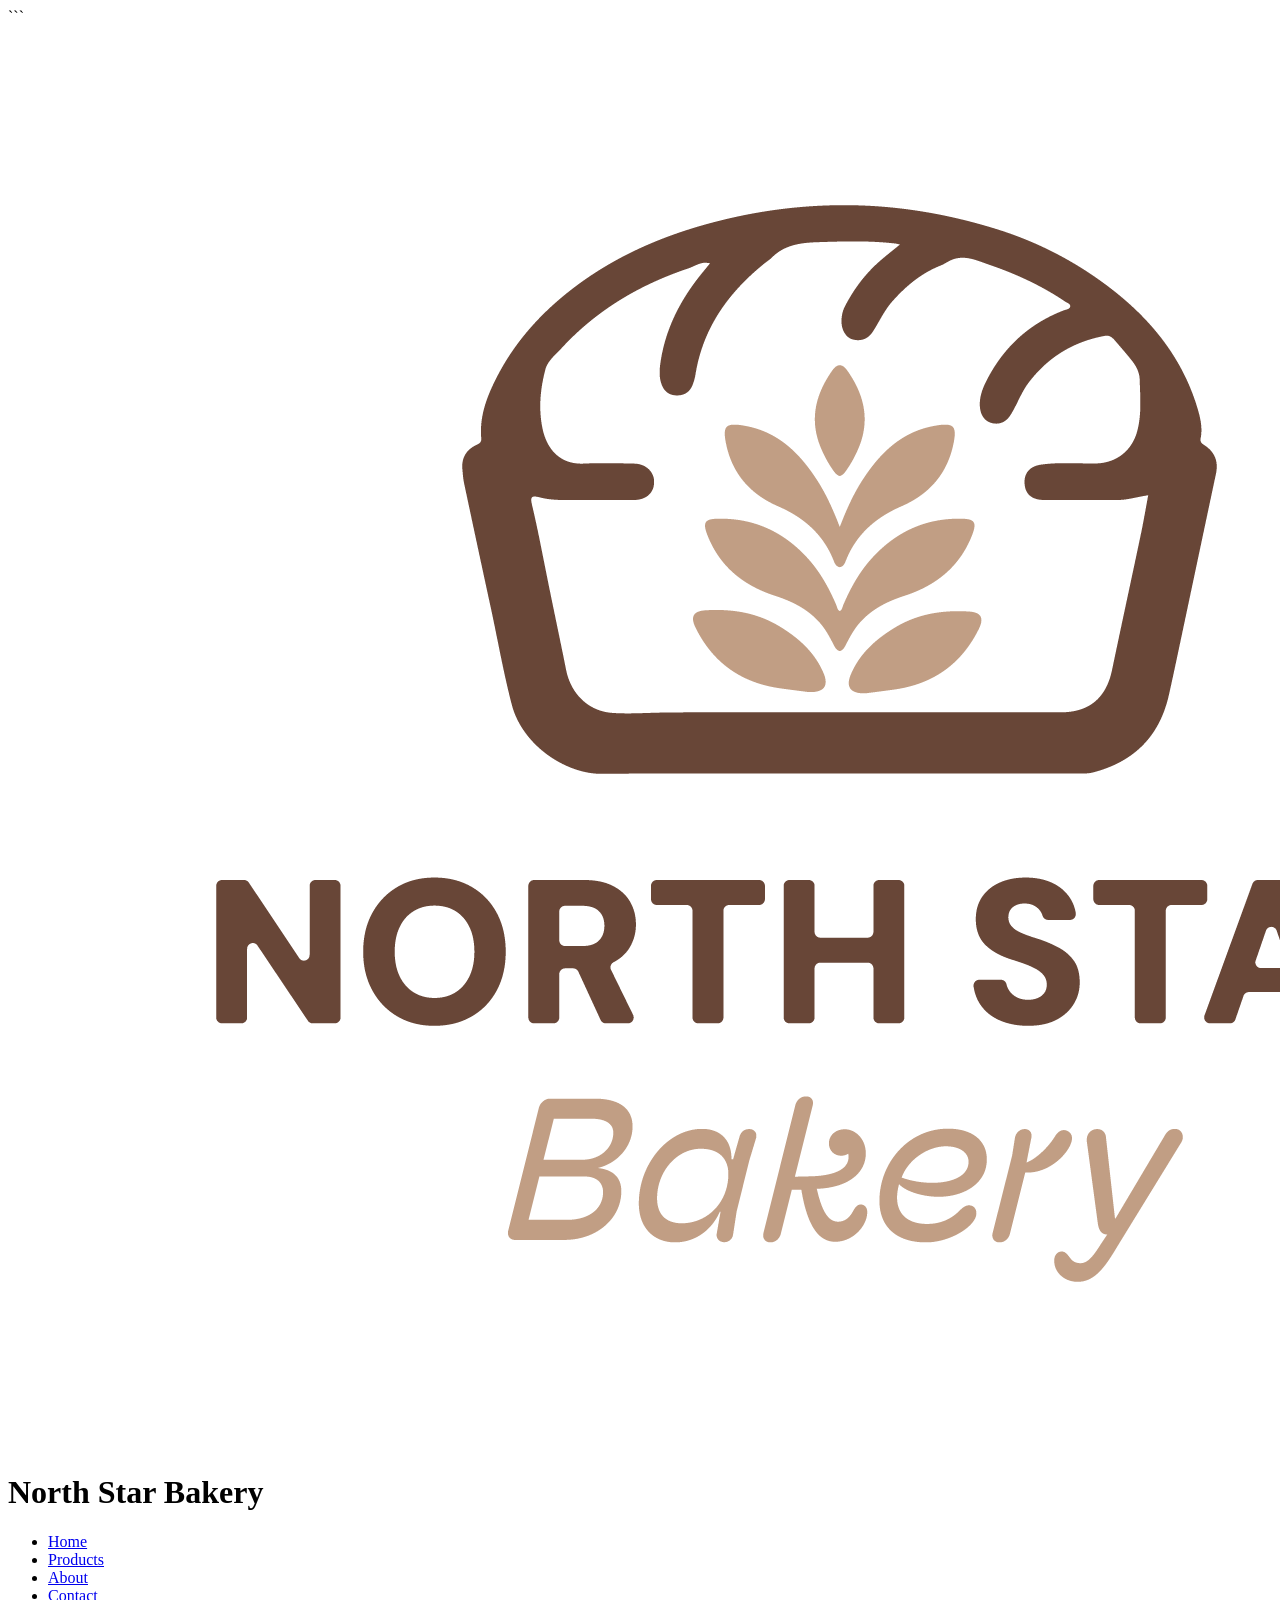
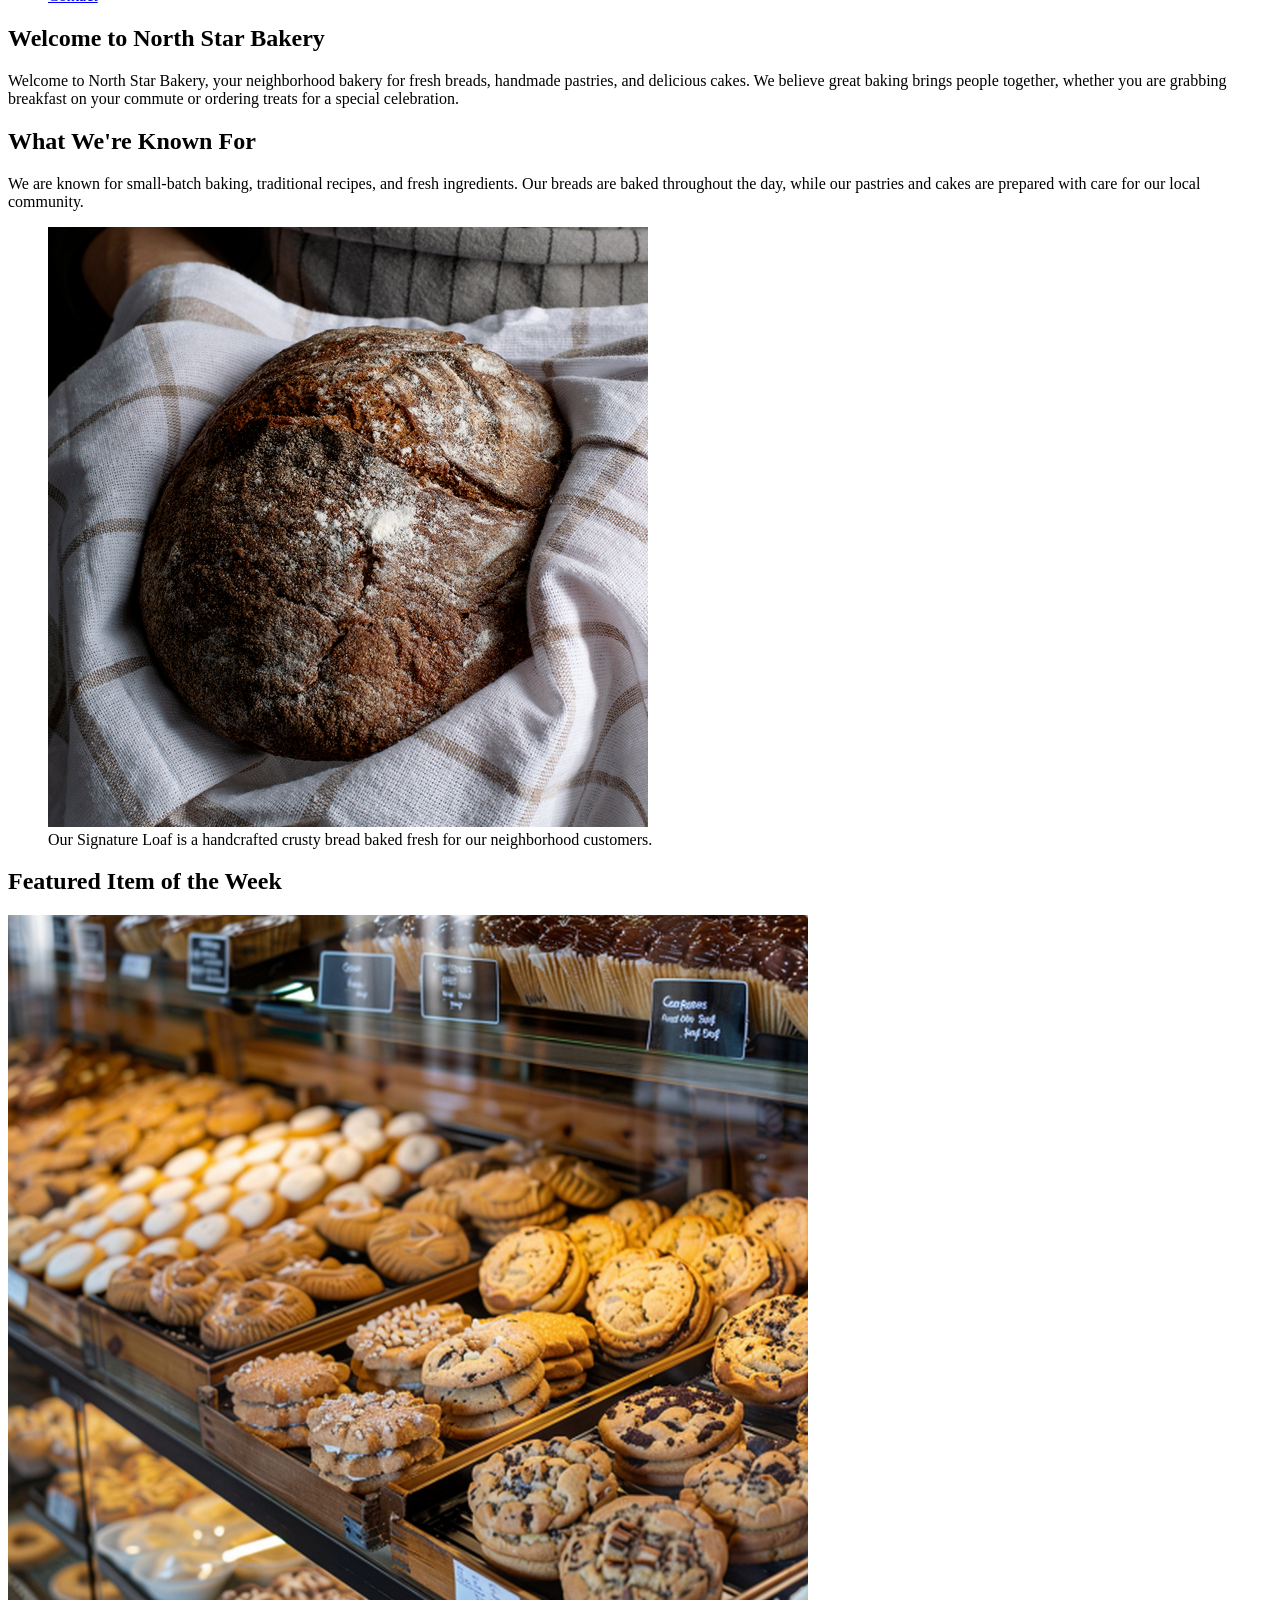
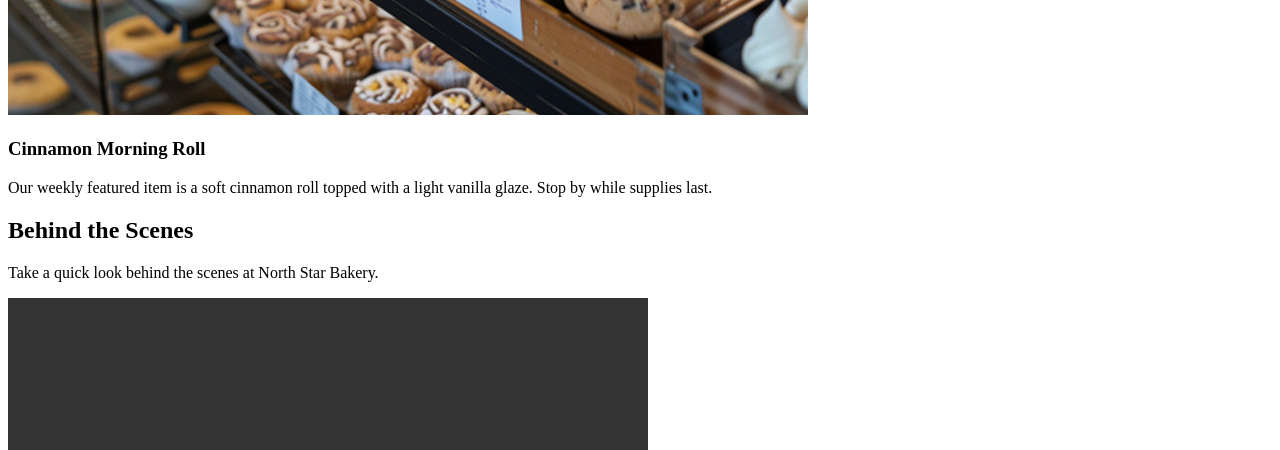
==== north-star-bakery0.1/index.html @ 6df9c908 "fixed code/updated images." ====
<!DOCTYPE html>

<html lang="en">
<head>
    <meta charset="UTF-8">
    <meta name="viewport" content="width=device-width, initial-scale=1.0">
    <title>North Star Bakery | Home</title>
</head>

<body>

```
<header>
    <img src="media/bakery-logo_c.png" alt="North Star Bakery storefront and logo">
    <h1>North Star Bakery</h1>

    <nav aria-label="Main navigation">
        <ul>
            <li><a href="index.html">Home</a></li>
            <li><a href="products.html">Products</a></li>
            <li><a href="about.html">About</a></li>
            <li><a href="contact.html">Contact</a></li>
        </ul>
    </nav>
</header>

<main>

    <section>
        <h2>Welcome to North Star Bakery</h2>
        <p>
            Welcome to North Star Bakery, your neighborhood bakery for
            fresh breads, handmade pastries, and delicious cakes. We
            believe great baking brings people together, whether you are
            grabbing breakfast on your commute or ordering treats for
            a special celebration.
        </p>
    </section>

    <section>
        <h2>What We're Known For</h2>
        <p>
            We are known for small-batch baking, traditional recipes,
            and fresh ingredients. Our breads are baked throughout the
            day, while our pastries and cakes are prepared with care
            for our local community.
        </p>

        <figure>
            <img src="media/bakery-signature-loaf_c.png"
                 alt="Freshly baked North Star Bakery Signature Loaf"
                 width="600">
            <figcaption>
                Our Signature Loaf is a handcrafted crusty bread baked
                fresh for our neighborhood customers.
            </figcaption>
        </figure>
    </section>

    <section>
        <h2>Featured Item of the Week</h2>

        <picture>
            <source media="(max-width: 600px)"
                        srcset="media/bakery-feature-small_c.png">
                    <img src="media/bakery-feature-large_c.png"
                 alt="Featured freshly baked pastry from North Star Bakery"
                 width="800">
        </picture>

        <h3>Cinnamon Morning Roll</h3>
        <p>
            Our weekly featured item is a soft cinnamon roll topped
            with a light vanilla glaze. Stop by while supplies last.
        </p>
    </section>

    <section>
        <h2>Behind the Scenes</h2>
        <p>
            Take a quick look behind the scenes at North Star Bakery.
        </p>

        <video controls width="640">
            <source src="media/bakery-behind-scenes_c.mp4" type="video/mp4">
            Your browser does not support HTML video. Please visit
            North Star Bakery in person for a warm welcome.
        </video>
    </section>

    <section>
        <h2>Visit Us</h2>
        <p>
            <strong>Hours:</strong> Monday-Saturday, 7:00 AM-5:00 PM
        </p>
        <p>
            <strong>Location:</strong> 123 Main Street, Yourtown, USA
        </p>
        <p>
            Have a question or need a special order?
            <a href="contact.html">Contact us</a>.
        </p>
    </section>

</main>

<footer>
    <p>&copy; 2026 North Star Bakery. All rights reserved.</p>
</footer>
```

</body>
</html>
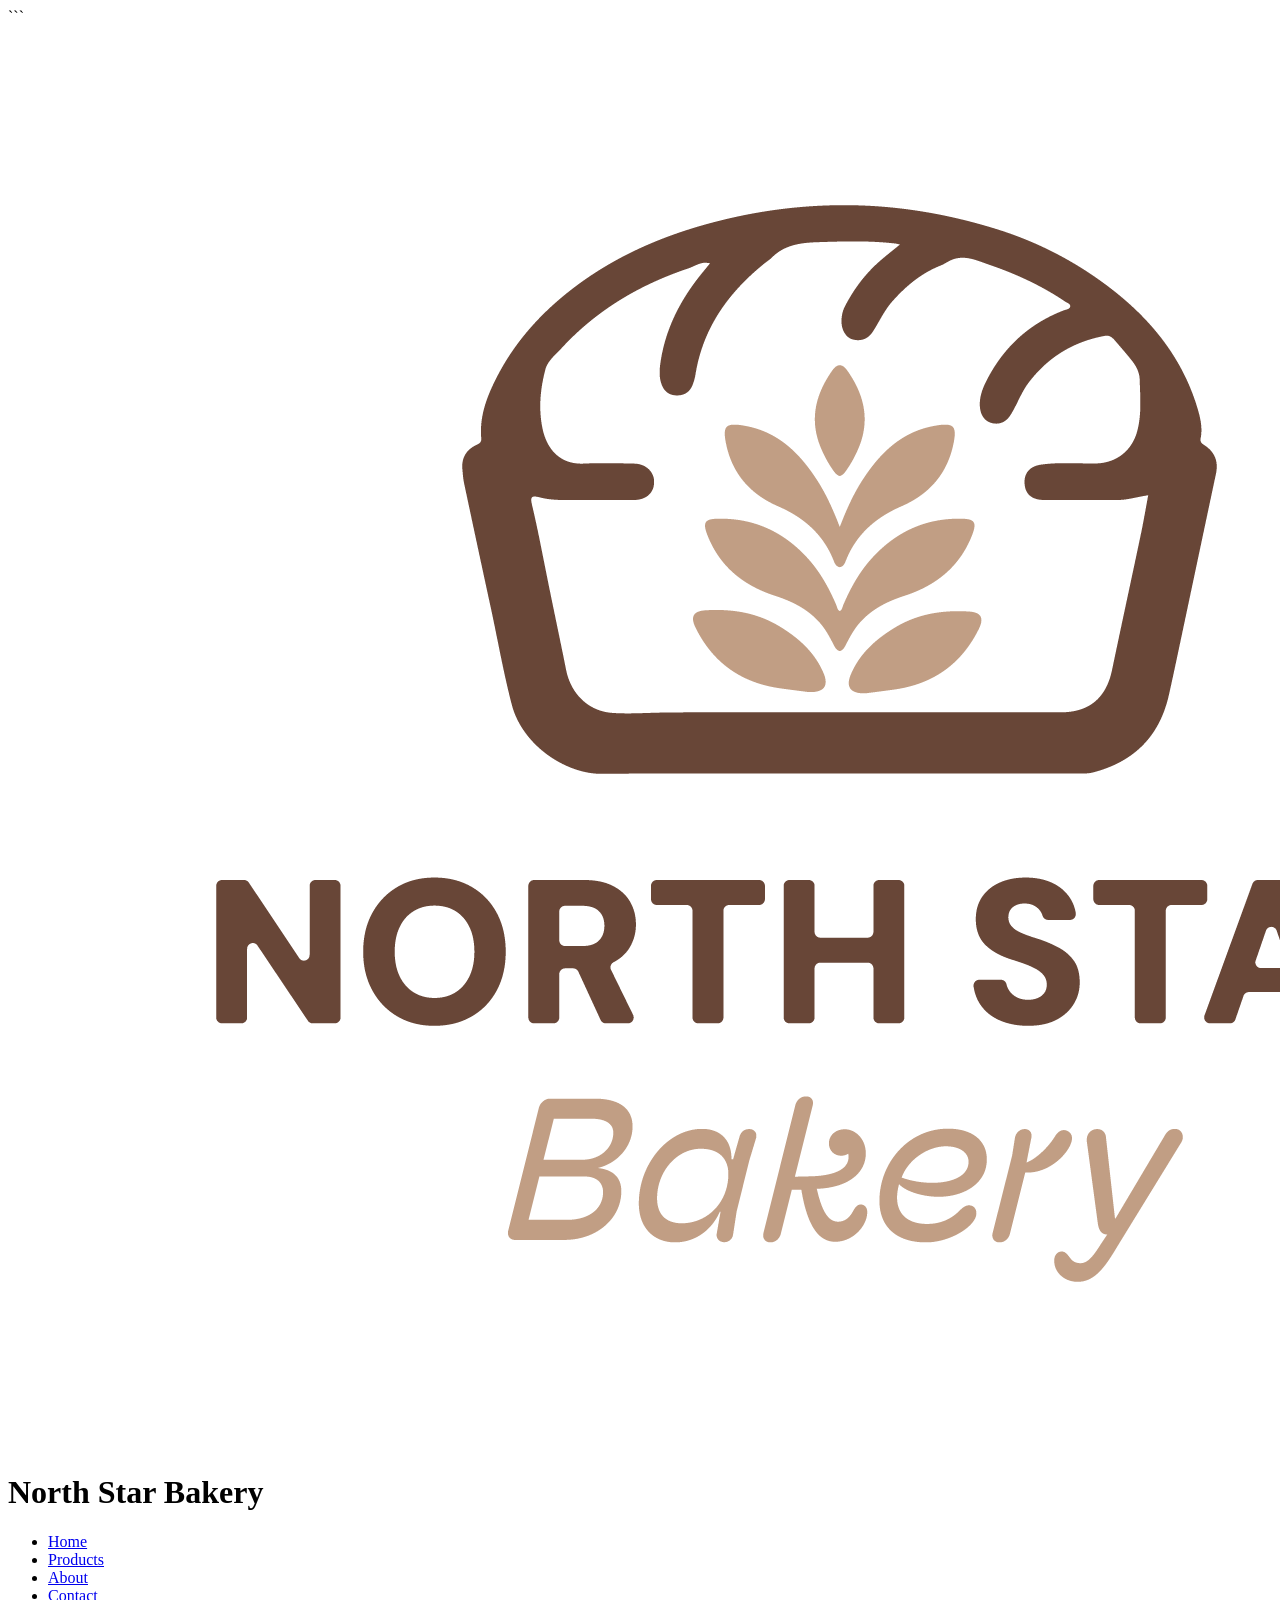
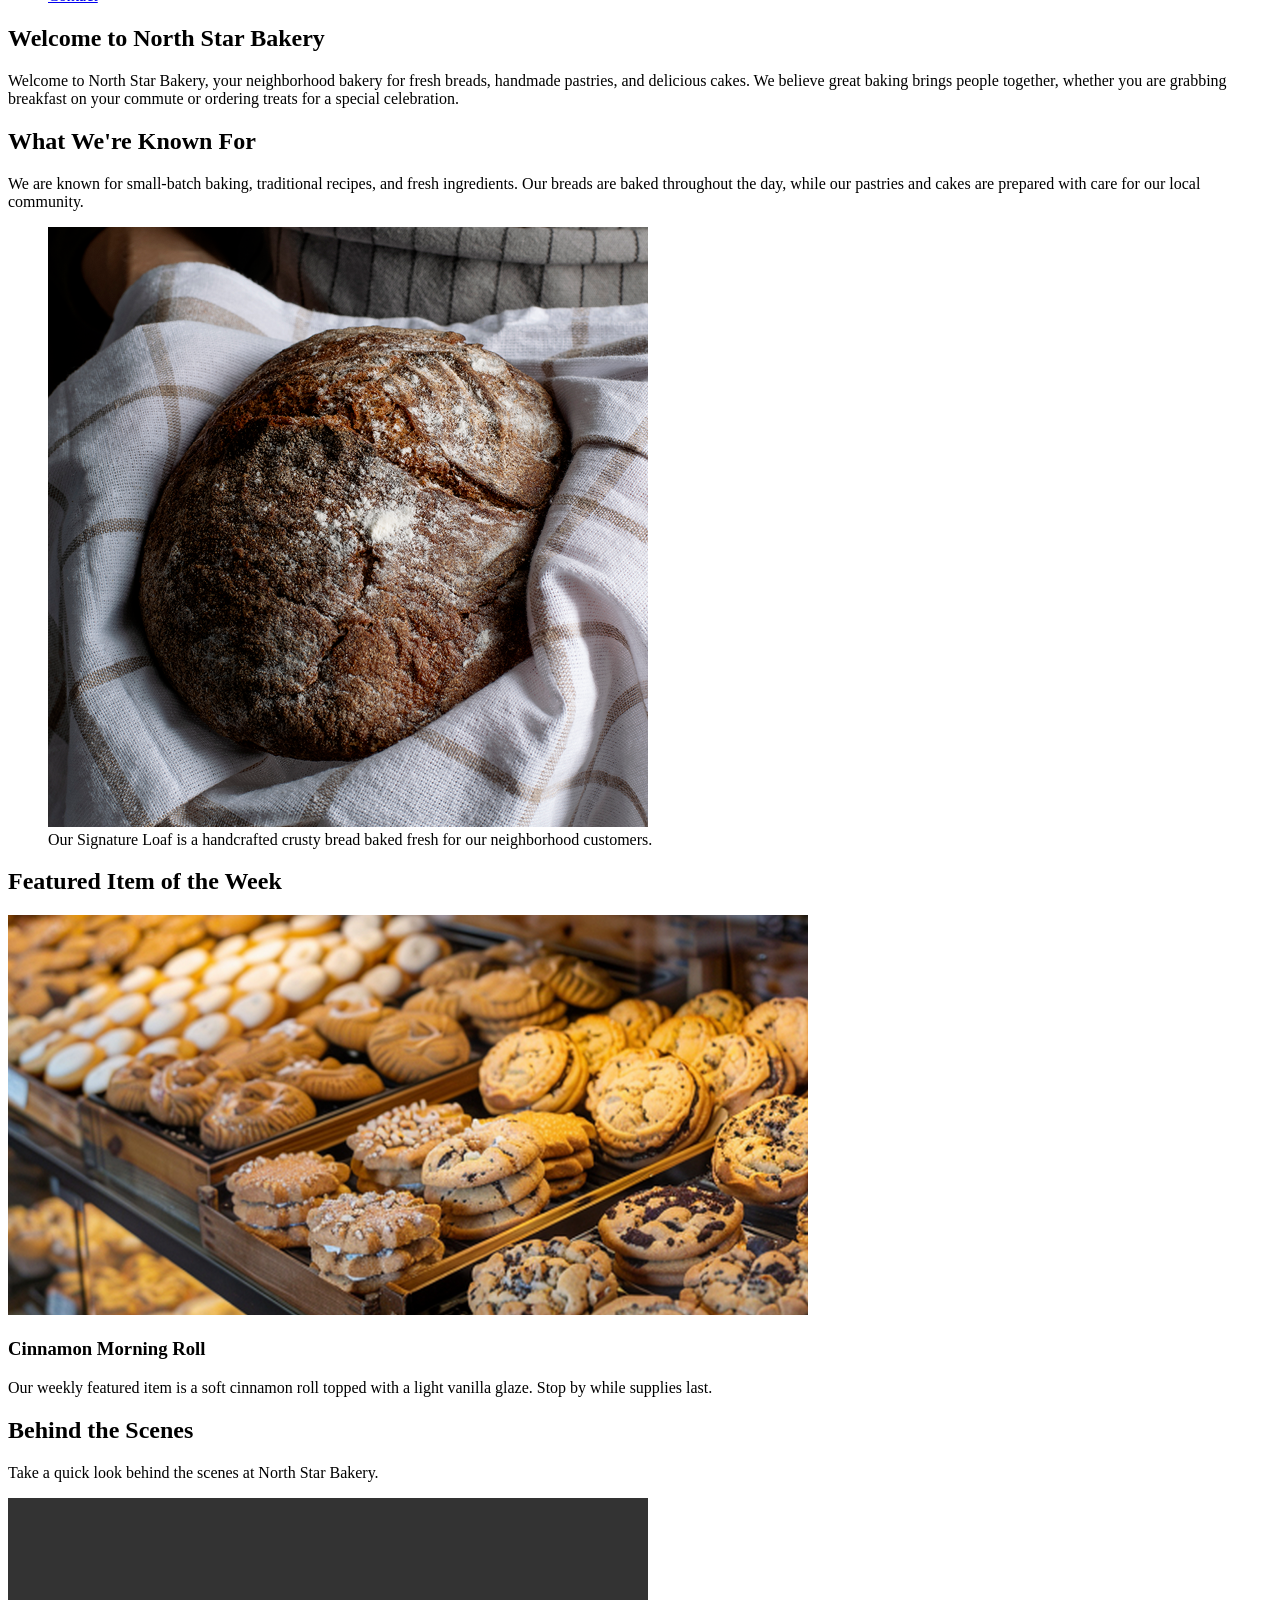
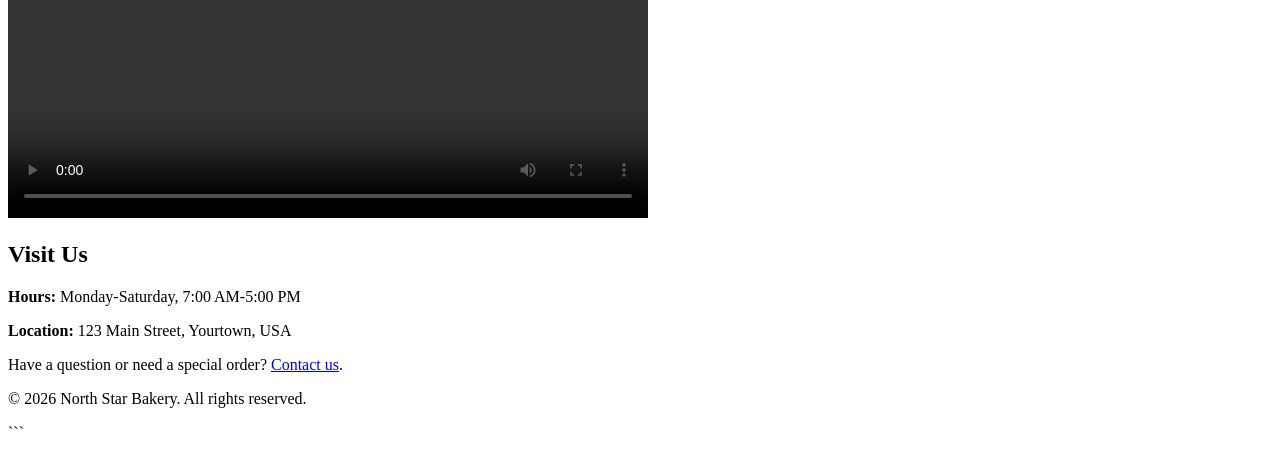
==== commit 56e09aae: "First Commit" ====
--- a/north-star-bakery0.1/index.html
+++ b/north-star-bakery0.1/index.html
@@ -110,4 +110,4 @@
 ```
 
 </body>
-</html>
+</html>
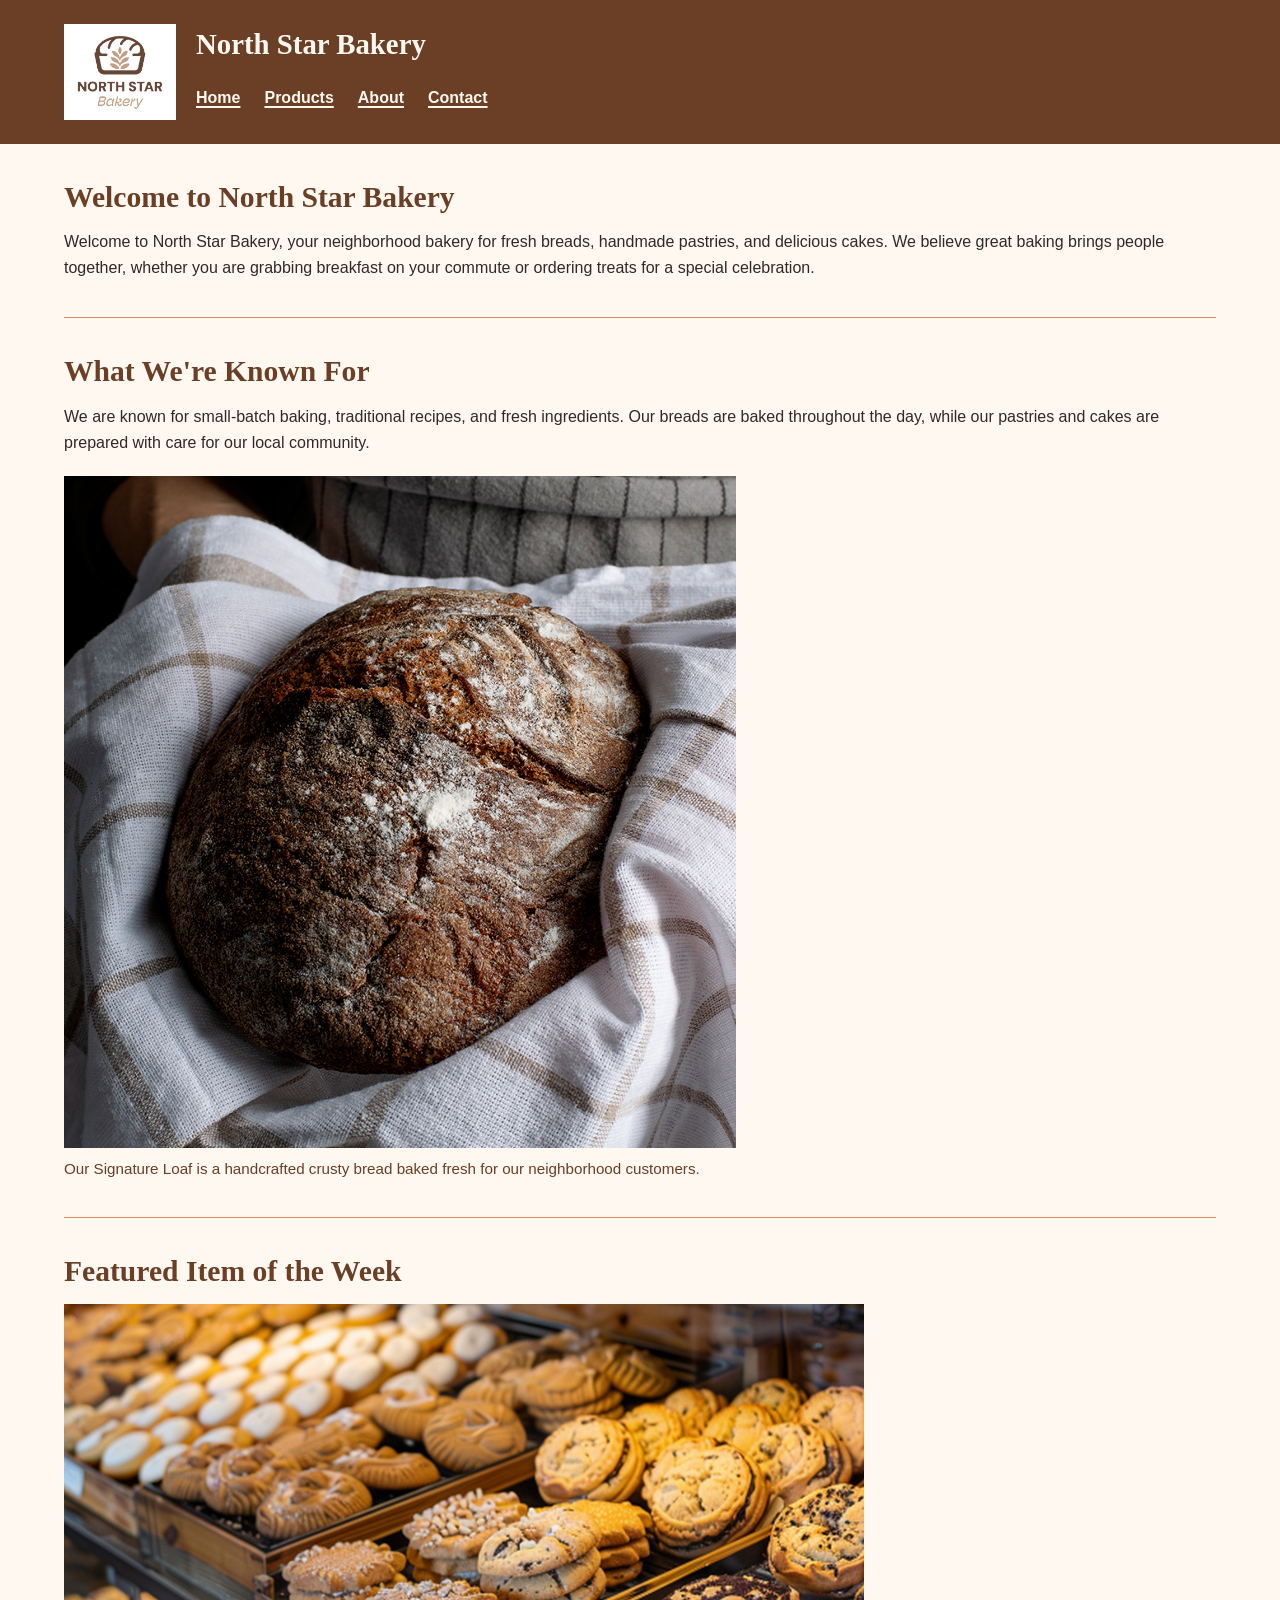
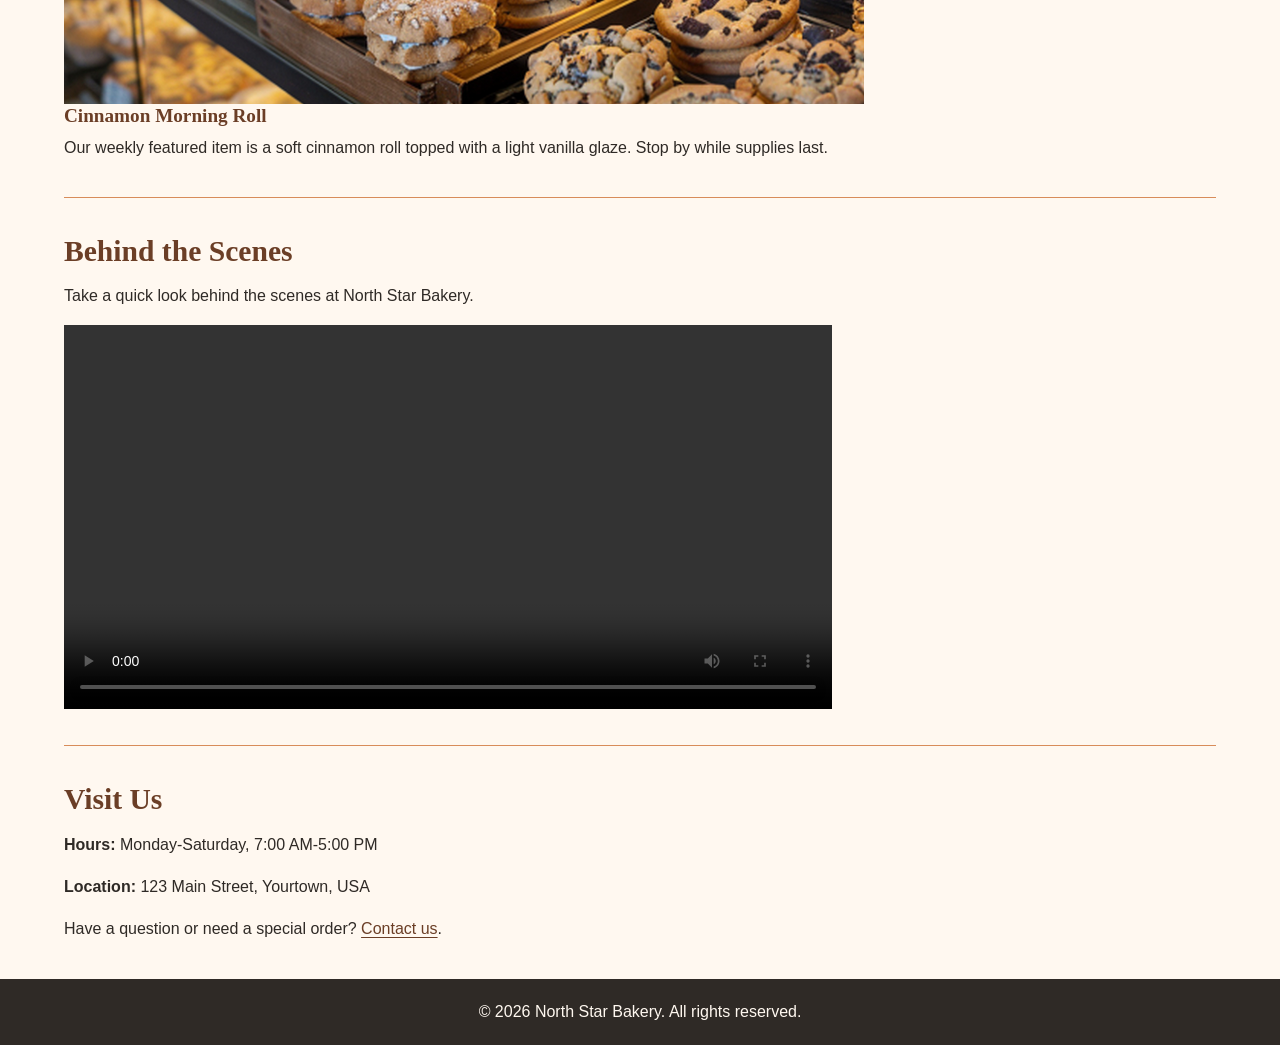
==== commit 85c5fa43: "Code.css" ====
--- a/north-star-bakery0.1/index.html
+++ b/north-star-bakery0.1/index.html
@@ -5,11 +5,11 @@
     <meta charset="UTF-8">
     <meta name="viewport" content="width=device-width, initial-scale=1.0">
     <title>North Star Bakery | Home</title>
+    <link rel="stylesheet" href="styles.css">
 </head>
 
 <body>
 
-```
 <header>
     <img src="media/bakery-logo_c.png" alt="North Star Bakery storefront and logo">
     <h1>North Star Bakery</h1>
@@ -107,7 +107,6 @@
 <footer>
     <p>&copy; 2026 North Star Bakery. All rights reserved.</p>
 </footer>
-```
 
 </body>
 </html>
--- a/north-star-bakery0.1/styles.css
+++ b/north-star-bakery0.1/styles.css
@@ -0,0 +1,319 @@
+:root {
+    color-scheme: light;
+    --cream: #FFF8F0;
+    --brown: #6B3E26;
+    --peach: #D88C5A;
+    --charcoal: #2F2A26;
+    --content-width: 72rem;
+}
+
+* {
+    box-sizing: border-box;
+}
+
+body {
+    margin: 0;
+    background: var(--cream);
+    color: var(--charcoal);
+    font-family: "Trebuchet MS", sans-serif;
+    font-size: 1rem;
+    line-height: 1.65;
+}
+
+header,
+footer {
+    color: var(--cream);
+    text-align: center;
+}
+
+header {
+    display: flex;
+    flex-direction: column;
+    align-items: center;
+    gap: 0.75rem;
+    padding: 1.25rem 1rem;
+    background: var(--brown);
+}
+
+header > img {
+    display: block;
+    width: min(8rem, 38vw);
+    height: auto;
+}
+
+h1,
+h2,
+h3 {
+    color: var(--brown);
+    font-family: Georgia, serif;
+    line-height: 1.2;
+}
+
+header h1 {
+    margin: 0;
+    color: var(--cream);
+    font-size: 1.8rem;
+}
+
+nav ul {
+    display: flex;
+    flex-wrap: wrap;
+    justify-content: center;
+    gap: 0.25rem 1.25rem;
+    margin: 0;
+    padding: 0;
+    list-style: none;
+}
+
+nav a {
+    display: inline-block;
+    padding: 0.35rem 0;
+    color: var(--cream);
+    font-weight: 700;
+    text-decoration-thickness: 0.1em;
+    text-underline-offset: 0.2em;
+}
+
+nav a:hover,
+nav a:focus-visible {
+    text-decoration-line: underline;
+    text-decoration-color: var(--peach);
+}
+
+main {
+    display: flex;
+    flex-direction: column;
+    width: min(100% - 2rem, var(--content-width));
+    margin: 0 auto;
+}
+
+main > section {
+    padding: 1.75rem 0;
+    border-bottom: 1px solid var(--peach);
+}
+
+main > section:last-child {
+    border-bottom: 0;
+}
+
+h2 {
+    margin: 0 0 0.85rem;
+    font-size: 1.65rem;
+}
+
+h3 {
+    margin: 0 0 0.5rem;
+    font-size: 1.2rem;
+}
+
+p {
+    margin: 0 0 1rem;
+}
+
+p:last-child {
+    margin-bottom: 0;
+}
+
+a {
+    color: var(--brown);
+    text-decoration-thickness: 0.08em;
+    text-underline-offset: 0.18em;
+}
+
+a:hover,
+a:focus-visible {
+    color: var(--charcoal);
+}
+
+figure {
+    margin: 1.25rem 0 0;
+}
+
+figure img,
+picture img,
+video {
+    display: block;
+    width: 100%;
+    height: auto;
+}
+
+figcaption {
+    margin-top: 0.5rem;
+    color: var(--brown);
+    font-size: 0.95rem;
+}
+
+video {
+    max-width: 48rem;
+    margin-top: 1rem;
+}
+
+main > section:has(> article) {
+    display: flex;
+    flex-wrap: wrap;
+    gap: 1.25rem 2rem;
+    align-items: flex-start;
+}
+
+main > section:has(> article) > h2 {
+    flex-basis: 100%;
+    margin-bottom: 0;
+}
+
+article {
+    flex: 1 1 15rem;
+    min-width: 0;
+    padding-left: 1rem;
+    border-left: 3px solid var(--peach);
+}
+
+article p + p {
+    color: var(--brown);
+    font-weight: 700;
+}
+
+form {
+    display: flex;
+    flex-direction: column;
+    gap: 1rem;
+    margin-top: 1.25rem;
+}
+
+fieldset {
+    min-width: 0;
+    margin: 0;
+    padding: 1rem;
+    border: 1px solid var(--peach);
+}
+
+legend {
+    padding: 0 0.4rem;
+    color: var(--brown);
+    font-family: Georgia, serif;
+    font-weight: 700;
+}
+
+label {
+    display: block;
+    margin-bottom: 0.25rem;
+    font-weight: 700;
+}
+
+input,
+select,
+textarea {
+    display: block;
+    width: 100%;
+    min-height: 2.75rem;
+    padding: 0.6rem 0.7rem;
+    border: 1px solid var(--brown);
+    border-radius: 0.2rem;
+    background: var(--cream);
+    color: var(--charcoal);
+    font: inherit;
+}
+
+textarea {
+    min-height: 8rem;
+    resize: vertical;
+}
+
+input:focus-visible,
+select:focus-visible,
+textarea:focus-visible,
+button:focus-visible {
+    outline: 3px solid var(--peach);
+    outline-offset: 2px;
+}
+
+form > p {
+    display: flex;
+    flex-wrap: wrap;
+    gap: 0.75rem;
+}
+
+button {
+    min-height: 2.75rem;
+    padding: 0.6rem 1rem;
+    border: 2px solid var(--brown);
+    border-radius: 0.2rem;
+    background: var(--brown);
+    color: var(--cream);
+    font: inherit;
+    font-weight: 700;
+    cursor: pointer;
+}
+
+button[type="reset"] {
+    background: var(--cream);
+    color: var(--brown);
+}
+
+button:hover {
+    border-color: var(--charcoal);
+    background: var(--charcoal);
+}
+
+address {
+    margin-bottom: 1rem;
+    font-style: normal;
+}
+
+footer {
+    padding: 1.25rem 1rem;
+    background: var(--charcoal);
+}
+
+footer p {
+    margin: 0;
+}
+
+@media (min-width: 48rem) {
+    header {
+        display: grid;
+        grid-template-columns: auto 1fr;
+        justify-items: start;
+        column-gap: 1.25rem;
+        padding: 1.5rem max(2rem, calc((100% - var(--content-width)) / 2));
+        text-align: left;
+    }
+
+    header > img {
+        grid-row: span 2;
+        width: 7rem;
+    }
+
+    nav ul {
+        justify-content: flex-start;
+        gap: 0.5rem 1.5rem;
+    }
+
+    main {
+        width: min(100% - 4rem, var(--content-width));
+    }
+
+    main > section {
+        padding: 2.25rem 0;
+    }
+
+    h1 {
+        font-size: 2rem;
+    }
+
+    h2 {
+        font-size: 1.85rem;
+    }
+
+    figure {
+        max-width: 42rem;
+    }
+
+    picture {
+        display: block;
+        max-width: 50rem;
+    }
+
+    fieldset {
+        padding: 1.25rem;
+    }
+}
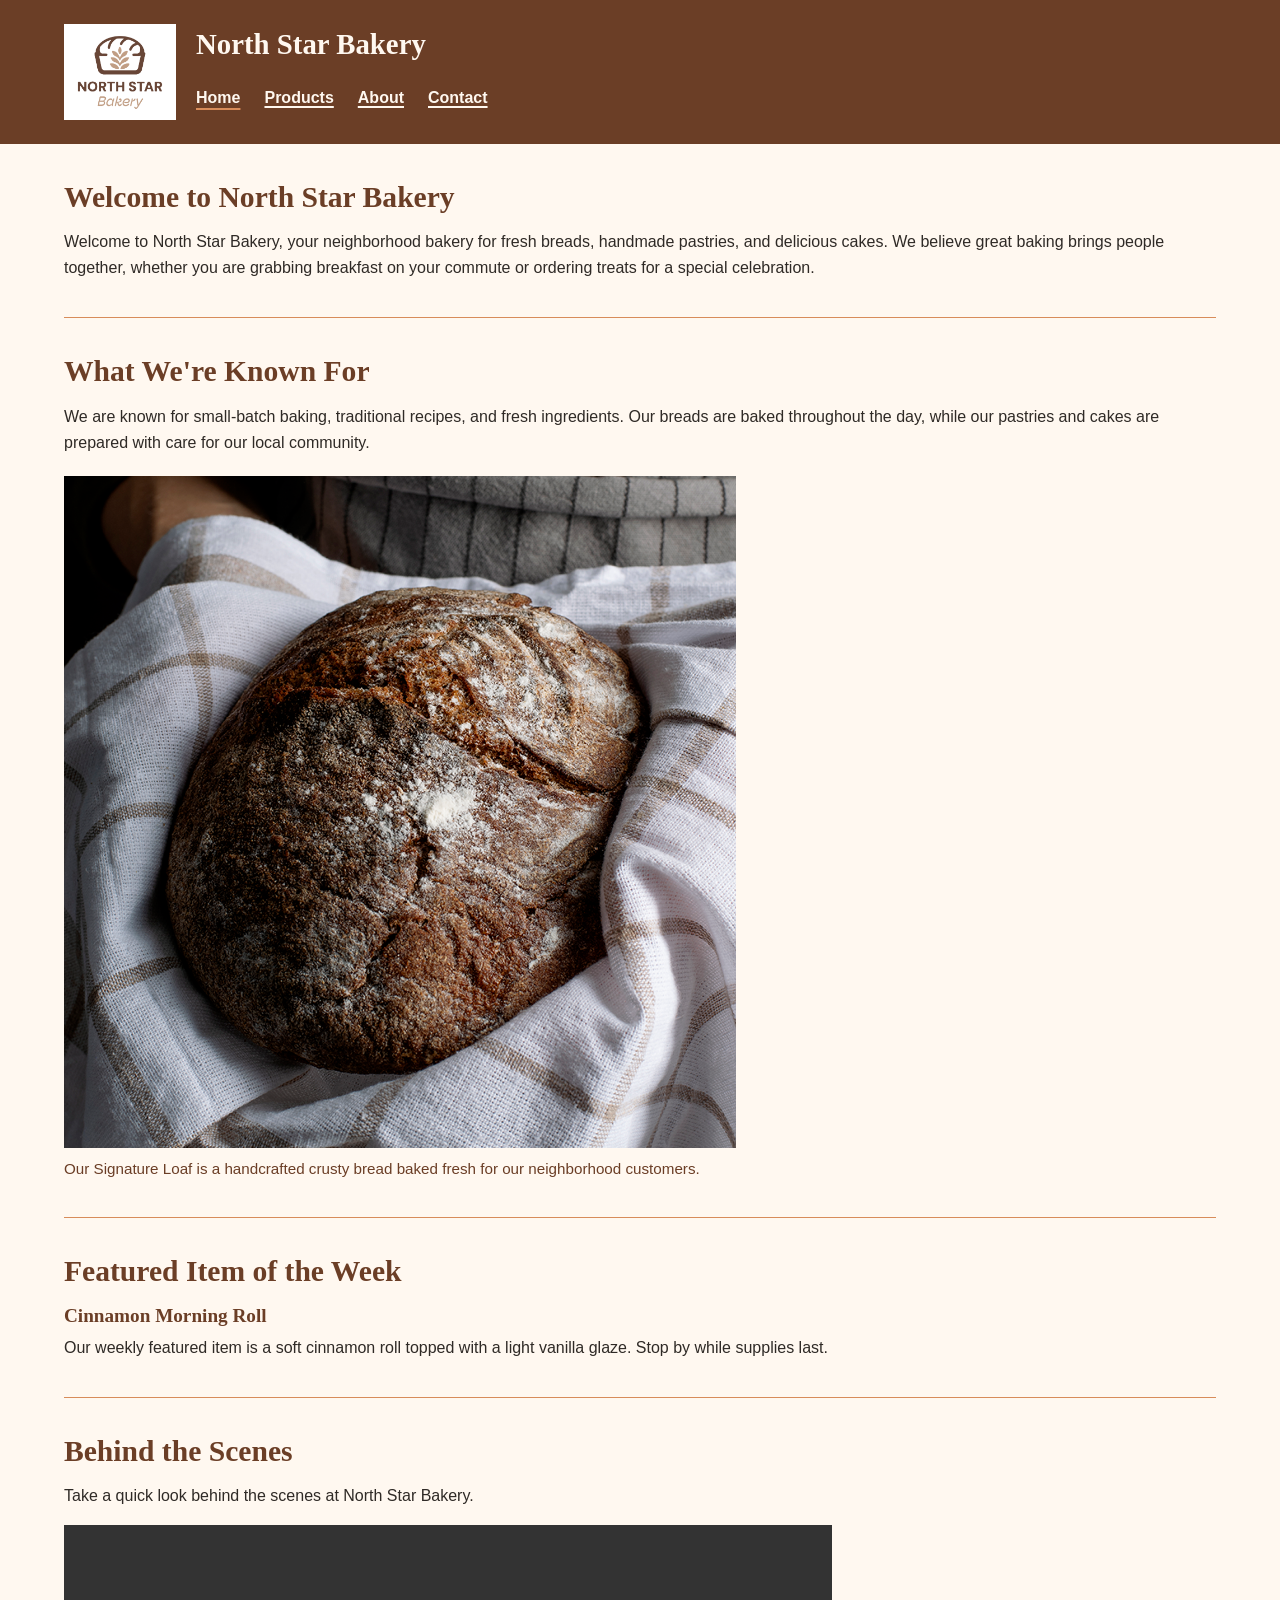
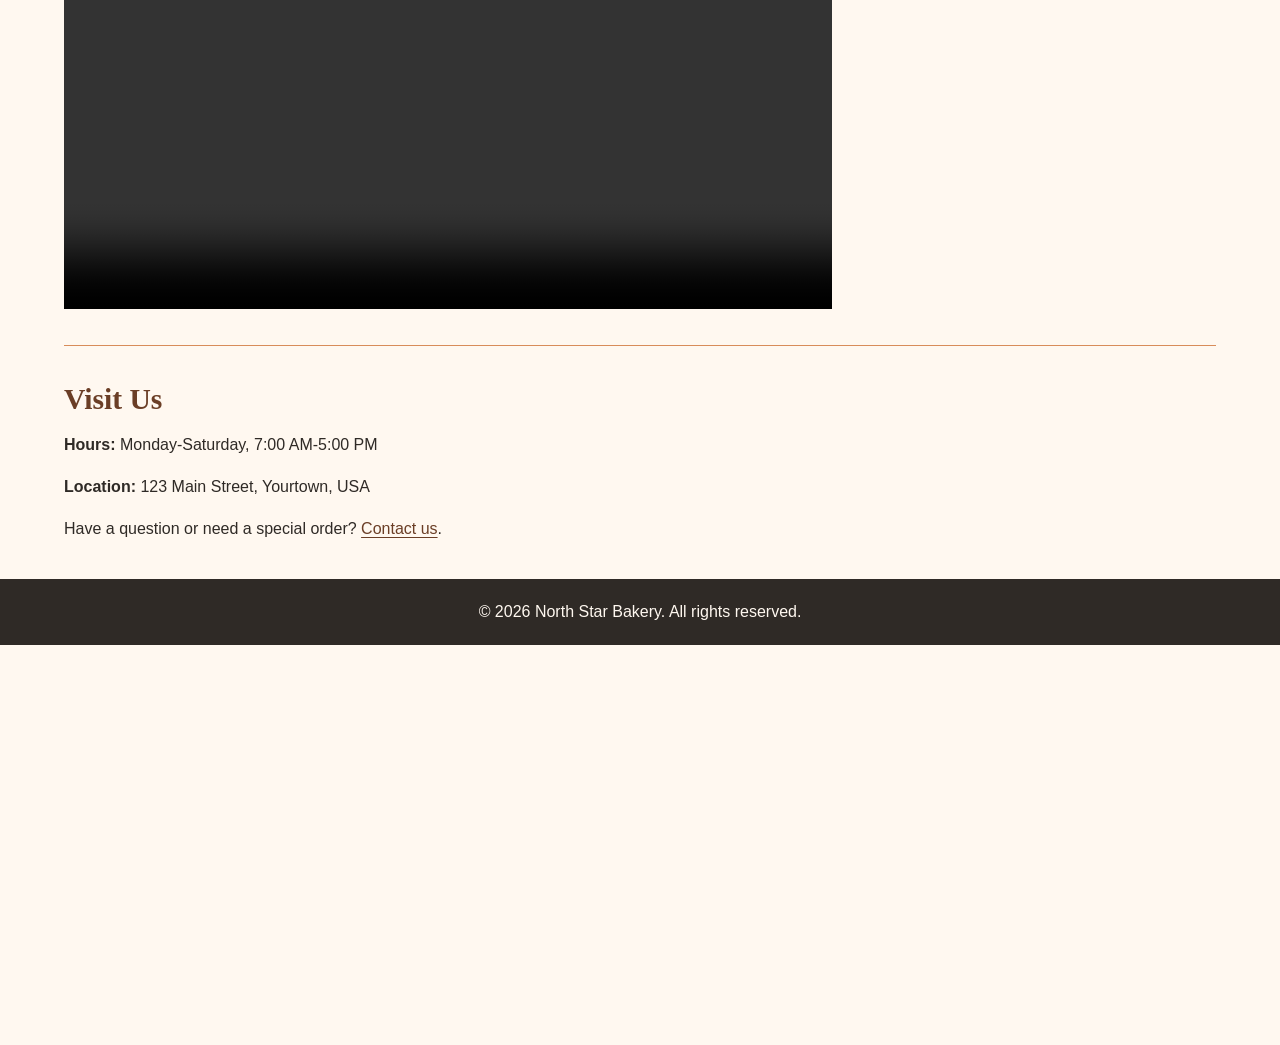
==== commit 676e019d: "North Star Bake 1.6" ====
--- a/north-star-bakery0.1/index.html
+++ b/north-star-bakery0.1/index.html
@@ -6,6 +6,7 @@
     <meta name="viewport" content="width=device-width, initial-scale=1.0">
     <title>North Star Bakery | Home</title>
     <link rel="stylesheet" href="styles.css">
+    <script src="script.js" defer></script>
 </head>
 
 <body>
@@ -16,7 +17,7 @@
 
     <nav aria-label="Main navigation">
         <ul>
-            <li><a href="index.html">Home</a></li>
+            <li><a href="index.html" aria-current="page">Home</a></li>
             <li><a href="products.html">Products</a></li>
             <li><a href="about.html">About</a></li>
             <li><a href="contact.html">Contact</a></li>
@@ -107,6 +108,5 @@
 <footer>
     <p>&copy; 2026 North Star Bakery. All rights reserved.</p>
 </footer>
-
 </body>
 </html>
--- a/north-star-bakery0.1/styles.css
+++ b/north-star-bakery0.1/styles.css
@@ -80,6 +80,12 @@
     text-decoration-color: var(--peach);
 }
 
+nav a[aria-current="page"] {
+    text-decoration-line: underline;
+    text-decoration-color: var(--peach);
+    text-underline-offset: 0.3em;
+}
+
 main {
     display: flex;
     flex-direction: column;
@@ -158,6 +164,27 @@
 main > section:has(> article) > h2 {
     flex-basis: 100%;
     margin-bottom: 0;
+}
+
+.category-filters {
+    display: flex;
+    flex-wrap: wrap;
+    gap: 0.5rem;
+    padding: 1.25rem 0 0;
+}
+
+.category-filters button {
+    background: transparent;
+    color: var(--brown);
+}
+
+.category-filters button[aria-pressed="true"] {
+    background: var(--brown);
+    color: var(--cream);
+}
+
+[hidden] {
+    display: none !important;
 }
 
 article {
@@ -218,6 +245,22 @@
     resize: vertical;
 }
 
+.field-error {
+    display: block;
+    min-height: 1.5em;
+    color: var(--brown);
+    font-size: 0.9rem;
+    font-weight: 700;
+}
+
+[aria-invalid="true"] {
+    border-width: 2px;
+}
+
+.form-status {
+    font-weight: 700;
+}
+
 input:focus-visible,
 select:focus-visible,
 textarea:focus-visible,
